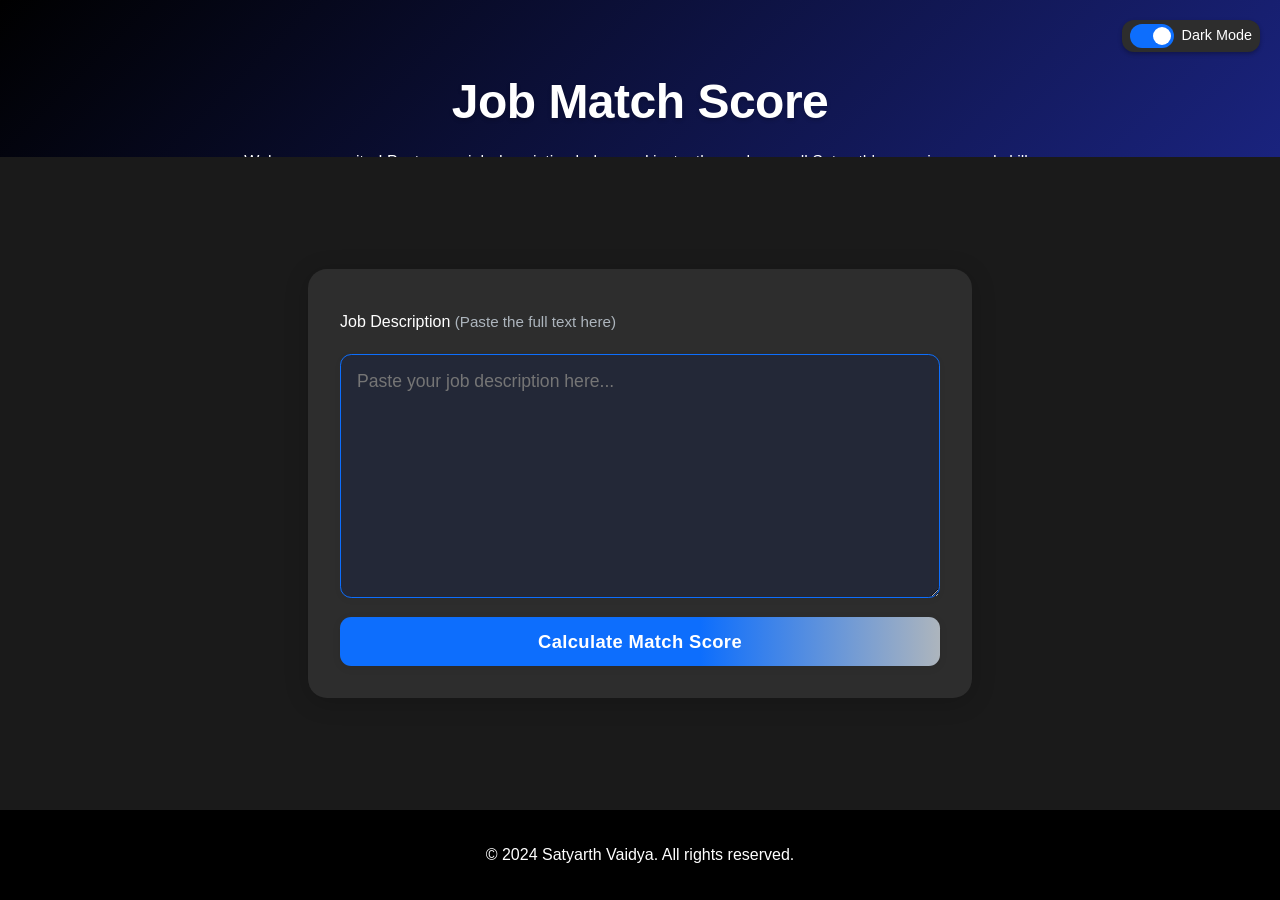
==== job-match.html @ 45ddd3c4 "add job match score page and improve styling" ====
<!DOCTYPE html>
<html lang="en">
  <head>
    <meta charset="UTF-8" />
    <meta name="viewport" content="width=device-width, initial-scale=1.0" />
    <title>Job Match Score - Satyarth Vaidya</title>
    <link rel="stylesheet" href="style.css" />
    <link
      rel="stylesheet"
      href="https://cdnjs.cloudflare.com/ajax/libs/font-awesome/6.0.0/css/all.min.css"
    />
  </head>
  <body>
    <div class="theme-switch-wrapper">
      <label class="theme-switch" for="checkbox">
        <input type="checkbox" id="checkbox" />
        <div class="slider round"></div>
      </label>
      <em>Dark Mode</em>
    </div>
    <header>
      <div class="header-content">
        <h1>Job Match Score</h1>
        <p class="subtitle">
          Welcome, recruiter! Paste your job description below and instantly see
          how well Satyarth's experience and skills match your role. Get a
          quick, AI-powered fit score and summary.
        </p>
      </div>
    </header>
    <main>
      <section class="job-match-section">
        <form id="job-match-form">
          <label for="job-description"
            >Job Description
            <span
              style="
                color: var(--secondary-color);
                font-weight: 400;
                font-size: 0.95em;
              "
              >(Paste the full text here)</span
            ></label
          >
          <textarea
            id="job-description"
            name="job-description"
            rows="10"
            placeholder="Paste your job description here..."
            required
          ></textarea>
          <button type="submit" class="calculate-btn">
            Calculate Match Score
          </button>
        </form>
        <div id="result-section" class="result-section" style="display: none">
          <div class="score-display">
            <span id="match-score"></span>
          </div>
          <div class="score-explanation">
            <p id="match-explanation"></p>
          </div>
          <button
            id="try-again-btn"
            class="try-again-btn"
            style="display: none"
          >
            Try another job
          </button>
        </div>
        <div
          id="loading-indicator"
          class="loading-indicator"
          style="display: none"
        >
          <span class="loading-spinner"></span>
          Analyzing your job description...
        </div>
      </section>
    </main>
    <footer>
      <p>© 2024 Satyarth Vaidya. All rights reserved.</p>
    </footer>
    <script>
      // Theme switch logic (copied from index.html for consistency)
      const toggleSwitch = document.querySelector(
        '.theme-switch input[type="checkbox"]'
      );
      const currentTheme = localStorage.getItem("theme");
      if (!currentTheme) {
        document.documentElement.setAttribute("data-theme", "dark");
        localStorage.setItem("theme", "dark");
        toggleSwitch.checked = true;
      } else {
        document.documentElement.setAttribute("data-theme", currentTheme);
        if (currentTheme === "dark") {
          toggleSwitch.checked = true;
        }
      }
      function switchTheme(e) {
        if (e.target.checked) {
          document.documentElement.setAttribute("data-theme", "dark");
          localStorage.setItem("theme", "dark");
        } else {
          document.documentElement.setAttribute("data-theme", "light");
          localStorage.setItem("theme", "light");
        }
      }
      toggleSwitch.addEventListener("change", switchTheme, false);

      // --- Job Match Score Frontend Logic ---
      const form = document.getElementById("job-match-form");
      const textarea = document.getElementById("job-description");
      const resultSection = document.getElementById("result-section");
      const matchScore = document.getElementById("match-score");
      const matchExplanation = document.getElementById("match-explanation");
      const loadingIndicator = document.getElementById("loading-indicator");
      const tryAgainBtn = document.getElementById("try-again-btn");
      const calculateBtn = form.querySelector(".calculate-btn");

      form.addEventListener("submit", async function (e) {
        e.preventDefault();
        // Hide previous results and show loading
        resultSection.style.display = "none";
        tryAgainBtn.style.display = "none";
        loadingIndicator.style.display = "block";
        calculateBtn.disabled = true;
        textarea.disabled = true;

        // Call backend API
        try {
          //   const response = await fetch("http://localhost:3001/api/job-match", {
          //     method: "POST",
          //     headers: { "Content-Type": "application/json" },
          //     body: JSON.stringify({ jobDescription: textarea.value }),
          //   });
          //   const data = await response.json();

          loadingIndicator.style.display = "none";
          resultSection.style.display = "block";
          tryAgainBtn.style.display = "inline-block";
          const data = {
            score: 90,
            explanation:
              "Satyarth's experience and skills match the job description. The candidate's extensive experience with React, TypeScript, and Redux, as well as their product instincts and background in software development align well with the job description.",
          };
          if (data.score !== undefined && data.explanation) {
            matchScore.textContent = `Match Score: ${data.score}%`;
            matchScore.style.fontSize = "2rem";
            matchScore.style.fontWeight = "bold";
            matchExplanation.textContent = data.explanation;
            matchExplanation.style.color = "";
          } else if (data.error) {
            matchScore.textContent = "Error:";
            matchScore.style.fontSize = "";
            matchScore.style.fontWeight = "";
            matchExplanation.textContent = data.error;
            matchExplanation.style.color = "red";
          } else {
            matchScore.textContent = "Unexpected response:";
            matchScore.style.fontSize = "";
            matchScore.style.fontWeight = "";
            matchExplanation.textContent = JSON.stringify(data, null, 2);
            matchExplanation.style.color = "red";
          }
        } catch (err) {
          matchScore.textContent = "Error:";
          matchScore.style.fontSize = "";
          matchScore.style.fontWeight = "";
          matchExplanation.textContent =
            err.message || "Failed to connect to backend.";
          matchExplanation.style.color = "red";
          loadingIndicator.style.display = "none";
          resultSection.style.display = "block";
          tryAgainBtn.style.display = "inline-block";
        } finally {
          calculateBtn.disabled = false;
          textarea.disabled = false;
        }
      });

      tryAgainBtn.addEventListener("click", function () {
        textarea.value = "";
        resultSection.style.display = "none";
        tryAgainBtn.style.display = "none";
        textarea.focus();
      });
    </script>
  </body>
</html>
---- style.css ----
:root {
  --primary-color: #007bff;
  --secondary-color: #6c757d;
  --background-color: #ffffff;
  --text-color: #333333;
  --section-bg: #f8f9fa;
  --border-color: #dee2e6;
  --header-bg: #2c3e50;
  --header-text: #ffffff;
  --card-shadow: 0 2px 4px rgba(0, 0, 0, 0.1);
  --transition: all 0.3s ease;
}

[data-theme="dark"] {
  --primary-color: #0d6efd;
  --secondary-color: #adb5bd;
  --background-color: #1a1a1a;
  --text-color: #ffffff;
  --section-bg: #2d2d2d;
  --border-color: #404040;
  --header-bg: #000000;
  --header-text: #ffffff;
  --card-shadow: 0 2px 4px rgba(0, 0, 0, 0.3);
}

* {
  margin: 0;
  padding: 0;
  box-sizing: border-box;
}

html,
body {
  height: 100%;
}
body {
  min-height: 100vh;
  display: flex;
  flex-direction: column;
  font-family: "Segoe UI", Tahoma, Geneva, Verdana, sans-serif;
  line-height: 1.6;
  color: var(--text-color);
  background-color: var(--background-color);
  transition: var(--transition);
}

/* Theme Switch */
.theme-switch-wrapper {
  position: fixed;
  top: 20px;
  right: 20px;
  display: flex;
  align-items: center;
  z-index: 100;
  background-color: var(--section-bg);
  padding: 4px 8px;
  border-radius: 12px;
  box-shadow: var(--card-shadow);
}

.theme-switch-wrapper em {
  margin-left: 8px;
  color: var(--text-color);
  font-style: normal;
  font-size: 0.9rem;
}

.theme-switch {
  display: inline-block;
  height: 24px;
  position: relative;
  width: 44px;
}

.theme-switch input {
  display: none;
}

.slider {
  background-color: #ccc;
  bottom: 0;
  cursor: pointer;
  left: 0;
  position: absolute;
  right: 0;
  top: 0;
  transition: 0.4s;
}

.slider:before {
  background-color: #fff;
  bottom: 3px;
  content: "";
  height: 18px;
  left: 3px;
  position: absolute;
  transition: 0.4s;
  width: 18px;
}

input:checked + .slider {
  background-color: var(--primary-color);
}

input:checked + .slider:before {
  transform: translateX(20px);
}

.slider.round {
  border-radius: 34px;
}

.slider.round:before {
  border-radius: 50%;
}

/* Header */
header {
  background: linear-gradient(135deg, var(--header-bg) 0%, #1a237e 100%);
  color: var(--header-text);
  padding: 4rem 2rem;
  text-align: center;
  position: relative;
  overflow: hidden;
}

header::before {
  content: "";
  position: absolute;
  top: 0;
  left: 0;
  right: 0;
  bottom: 0;
  background: url('data:image/svg+xml,<svg width="20" height="20" viewBox="0 0 20 20" xmlns="http://www.w3.org/2000/svg"><rect width="1" height="1" fill="rgba(255,255,255,0.05)"/></svg>');
  opacity: 0.1;
  pointer-events: none;
}

.header-content {
  max-width: 800px;
  margin: 0 auto;
  position: relative;
  z-index: 1;
}

header h1 {
  font-size: 3rem;
  margin-bottom: 0.5rem;
  font-weight: 700;
  letter-spacing: -0.5px;
  text-shadow: 0 2px 4px rgba(0, 0, 0, 0.2);
  animation: fadeInDown 0.8s ease-out;
}

header h2 {
  font-size: 1.8rem;
  font-weight: 400;
  margin-bottom: 1.5rem;
  opacity: 0.9;
  animation: fadeInUp 0.8s ease-out 0.2s backwards;
}

.contact-info {
  margin: 1.5rem 0;
  animation: fadeInUp 0.8s ease-out 0.4s backwards;
}

.social-icons {
  display: flex;
  justify-content: center;
  gap: 1.5rem;
  margin: 1.5rem 0;
  animation: fadeInUp 0.8s ease-out 0.6s backwards;
}

.social-icons a {
  color: var(--header-text);
  font-size: 1.5rem;
  transition: var(--transition);
  padding: 0.8rem;
  border-radius: 50%;
  display: flex;
  align-items: center;
  justify-content: center;
  background: rgba(255, 255, 255, 0.1);
  backdrop-filter: blur(5px);
}

.social-icons a:hover {
  transform: translateY(-3px) scale(1.1);
  color: var(--primary-color);
  background: rgba(255, 255, 255, 0.2);
  box-shadow: 0 4px 12px rgba(0, 0, 0, 0.2);
}

.contact-info p {
  margin: 0.5rem 0;
}

.contact-info a {
  color: var(--header-text);
  text-decoration: none;
}

.contact-info a:hover {
  text-decoration: underline;
}

.resume-btn {
  display: inline-block;
  padding: 0.8rem 1.8rem;
  background: linear-gradient(135deg, var(--primary-color) 0%, #0056b3 100%);
  color: white;
  text-decoration: none;
  border-radius: 25px;
  transition: var(--transition);
  font-weight: 500;
  letter-spacing: 0.5px;
  box-shadow: 0 4px 15px rgba(0, 123, 255, 0.3);
  animation: fadeInUp 0.8s ease-out 0.8s backwards;
}

.resume-btn:hover {
  transform: translateY(-2px);
  box-shadow: 0 6px 20px rgba(0, 123, 255, 0.4);
  background: linear-gradient(135deg, #0056b3 0%, var(--primary-color) 100%);
}

@keyframes fadeInDown {
  from {
    opacity: 0;
    transform: translateY(-20px);
  }
  to {
    opacity: 1;
    transform: translateY(0);
  }
}

@keyframes fadeInUp {
  from {
    opacity: 0;
    transform: translateY(20px);
  }
  to {
    opacity: 1;
    transform: translateY(0);
  }
}

/* Navigation */
nav {
  background-color: var(--section-bg);
  padding: 1rem 0;
  position: sticky;
  top: 0;
  z-index: 90;
  box-shadow: var(--card-shadow);
}

nav ul {
  display: flex;
  justify-content: center;
  list-style: none;
  gap: 2rem;
}

nav a {
  color: var(--text-color);
  text-decoration: none;
  font-weight: 500;
  transition: var(--transition);
}

nav a:hover {
  color: var(--primary-color);
}

/* Main Content */
main {
  max-width: 1200px;
  margin: 0 auto;
  padding: 2rem;
  padding-top: 5rem;
  flex: 1 0 auto;
}

section {
  margin-bottom: 3rem;
  background-color: var(--section-bg);
  border-radius: 8px;
  padding: 2rem;
  box-shadow: var(--card-shadow);
  scroll-margin-top: 80px;
}

section h2 {
  color: var(--primary-color);
  margin-bottom: 1.5rem;
  display: flex;
  align-items: center;
  gap: 0.5rem;
}

/* Experience */
.timeline {
  position: relative;
  padding-left: 3rem;
}

.timeline::before {
  content: "";
  position: absolute;
  left: 1.5rem;
  top: 0;
  bottom: 0;
  width: 2px;
  background: var(--primary-color);
}

.job {
  position: relative;
  margin-bottom: 3rem;
  background: var(--background-color);
  border-radius: 12px;
  padding: 1.5rem;
  box-shadow: var(--card-shadow);
  transition: var(--transition);
  border: 1px solid var(--border-color);
}

.job::before {
  content: "";
  position: absolute;
  left: -1.5rem;
  top: 2.5rem;
  width: 1rem;
  height: 1rem;
  border-radius: 50%;
  background: var(--primary-color);
  border: 3px solid var(--background-color);
  z-index: 1;
  transform: translateX(-50%);
}

.job:hover {
  transform: translateX(10px);
  box-shadow: 0 5px 15px rgba(0, 0, 0, 0.1);
}

.job:hover::before {
  background: var(--primary-color);
  box-shadow: 0 0 0 4px rgba(0, 123, 255, 0.2);
}

.job-header {
  display: flex;
  align-items: flex-start;
  gap: 1.5rem;
  margin-bottom: 1.5rem;
}

.company-logo {
  width: 60px;
  height: 60px;
  border-radius: 12px;
  overflow: hidden;
  background: white;
  padding: 0.5rem;
  box-shadow: 0 2px 5px rgba(0, 0, 0, 0.1);
  flex-shrink: 0;
}

.company-logo img {
  width: 100%;
  height: 100%;
  object-fit: contain;
}

.job-title {
  flex: 1;
}

.job-title h3 {
  color: var(--text-color);
  margin-bottom: 0.5rem;
  font-size: 1.3rem;
}

.job-title h4 {
  color: var(--primary-color);
  font-weight: 500;
  margin-bottom: 0.5rem;
}

.job-title .date {
  color: var(--secondary-color);
  font-size: 0.9rem;
  display: flex;
  align-items: center;
  gap: 0.5rem;
}

.job-content {
  margin-left: 75px;
}

.job-content ul {
  margin-left: 1.5rem;
  margin-bottom: 1.5rem;
}

.job-content li {
  margin-bottom: 0.5rem;
  position: relative;
}

.tech-stack {
  display: flex;
  flex-wrap: wrap;
  gap: 0.5rem;
  margin-top: 1rem;
}

.tech-stack span {
  background-color: var(--primary-color);
  color: white;
  padding: 0.3rem 0.8rem;
  border-radius: 15px;
  font-size: 0.9rem;
}

/* Education */
.education-container {
  display: flex;
  flex-direction: column;
  gap: 2rem;
}

.education-item {
  background: var(--background-color);
  border-radius: 12px;
  padding: 1.5rem;
  box-shadow: var(--card-shadow);
  transition: var(--transition);
  border: 1px solid var(--border-color);
}

.education-item:hover {
  transform: translateY(-5px);
  box-shadow: 0 5px 15px rgba(0, 0, 0, 0.1);
}

.education-header {
  display: flex;
  align-items: center;
  gap: 1.5rem;
  margin-bottom: 1rem;
}

.school-logo {
  width: 80px;
  height: 80px;
  border-radius: 50%;
  overflow: hidden;
  background: white;
  padding: 0.5rem;
  box-shadow: 0 2px 5px rgba(0, 0, 0, 0.1);
}

.school-logo img {
  width: 100%;
  height: 100%;
  object-fit: contain;
}

.school-info h3 {
  color: var(--text-color);
  margin-bottom: 0.5rem;
  font-size: 1.3rem;
}

.location {
  color: var(--secondary-color);
  font-size: 0.9rem;
  display: flex;
  align-items: center;
  gap: 0.5rem;
}

.education-details {
  margin-left: 95px;
}

.degree {
  color: var(--text-color);
  margin-bottom: 1rem;
  font-weight: 500;
}

.education-meta {
  display: grid;
  grid-template-columns: repeat(2, 1fr);
  gap: 1rem;
  margin-top: 1rem;
  padding-top: 1rem;
  border-top: 1px solid var(--border-color);
}

.meta-item {
  display: flex;
  align-items: center;
  gap: 0.5rem;
  color: var(--secondary-color);
  font-size: 0.9rem;
}

.meta-item i {
  color: var(--primary-color);
  width: 20px;
  text-align: center;
}

.meta-item span {
  flex: 1;
}

@media (max-width: 768px) {
  .education-header {
    flex-direction: column;
    text-align: center;
    gap: 1rem;
  }

  .education-details {
    margin-left: 0;
    text-align: center;
  }

  .education-meta {
    grid-template-columns: 1fr;
    gap: 0.5rem;
  }

  .meta-item {
    justify-content: center;
  }

  .timeline {
    padding-left: 2rem;
  }

  .timeline::before {
    left: 1rem;
  }

  .job::before {
    left: -1rem;
  }
}

/* Skills */
.skills-container {
  display: grid;
  grid-template-columns: repeat(auto-fit, minmax(250px, 1fr));
  gap: 2rem;
}

.skill-category h3 {
  color: var(--text-color);
  margin-bottom: 1rem;
}

.skill-tags {
  display: flex;
  flex-wrap: wrap;
  gap: 0.5rem;
}

.skill-tags span {
  background-color: var(--primary-color);
  color: white;
  padding: 0.3rem 0.8rem;
  border-radius: 15px;
  font-size: 0.9rem;
}

/* Projects */
.project {
  margin-bottom: 2rem;
  padding-bottom: 2rem;
  border-bottom: 1px solid var(--border-color);
}

.project:last-child {
  border-bottom: none;
  padding-bottom: 0;
}

.project h3 {
  color: var(--text-color);
  margin-bottom: 0.5rem;
}

.project ul {
  margin-left: 1.5rem;
  margin-bottom: 1rem;
}

/* Footer */
footer {
  text-align: center;
  padding: 2rem;
  background-color: var(--header-bg);
  color: var(--header-text);
  margin-top: 3rem;
  flex-shrink: 0;
}

/* Responsive Design */
@media (max-width: 768px) {
  header {
    padding: 3rem 1rem;
  }

  header h1 {
    font-size: 2.2rem;
  }

  header h2 {
    font-size: 1.4rem;
  }

  nav ul {
    flex-direction: column;
    align-items: center;
    gap: 1rem;
  }

  main {
    padding: 1rem;
  }

  section {
    padding: 1.5rem;
  }

  .skills-container {
    grid-template-columns: 1fr;
  }

  .tech-stack,
  .skill-tags {
    justify-content: center;
  }

  .timeline {
    padding-left: 2rem;
  }

  .timeline::before {
    left: 1rem;
  }

  .job::before {
    left: -1rem;
  }

  .job-header {
    flex-direction: column;
    align-items: center;
    text-align: center;
    gap: 1rem;
  }

  .job-content {
    margin-left: 0;
  }

  .job-title .date {
    justify-content: center;
  }

  .social-icons {
    gap: 1rem;
  }

  .social-icons a {
    font-size: 1.3rem;
    padding: 0.6rem;
  }
}

/* Animations */
@keyframes fadeIn {
  from {
    opacity: 0;
    transform: translateY(20px);
  }
  to {
    opacity: 1;
    transform: translateY(0);
  }
}

section {
  animation: fadeIn 0.5s ease-out;
}

/* Job Match Page Styles */
.job-match-section {
  max-width: 700px;
  margin: 2rem auto;
  background: var(--background-color);
  border-radius: 1.2rem;
  box-shadow: 0 4px 24px rgba(0, 0, 0, 0.08);
  padding: 2.5rem 2rem 2rem 2rem;
  display: flex;
  flex-direction: column;
  align-items: center;
}

#job-match-form {
  width: 100%;
  display: flex;
  flex-direction: column;
  gap: 1.2rem;
}

#job-description {
  width: 100%;
  min-height: 160px;
  padding: 1rem;
  border: 1.5px solid var(--primary-color);
  border-radius: 0.7rem;
  font-size: 1.1rem;
  font-family: inherit;
  background: var(--section-bg);
  color: var(--text-color);
  transition: border 0.2s, box-shadow 0.2s;
  resize: vertical;
  box-shadow: 0 2px 8px rgba(0, 0, 0, 0.03);
}
#job-description:focus {
  outline: none;
  border: 2px solid var(--primary-color);
  box-shadow: 0 0 0 2px rgba(0, 123, 255, 0.1);
}

.calculate-btn {
  background: linear-gradient(
    90deg,
    var(--primary-color) 60%,
    var(--secondary-color) 100%
  );
  color: #fff;
  font-size: 1.15rem;
  font-weight: 600;
  border: none;
  border-radius: 0.7rem;
  padding: 0.85rem 0;
  cursor: pointer;
  box-shadow: 0 2px 8px rgba(0, 0, 0, 0.08);
  transition: background 0.2s, transform 0.1s;
  width: 100%;
  letter-spacing: 0.02em;
}
.calculate-btn:hover:not(:disabled) {
  background: linear-gradient(
    90deg,
    var(--primary-color) 60%,
    var(--secondary-color) 100%
  );
  opacity: 0.92;
  transform: translateY(-2px) scale(1.02);
}
.calculate-btn:disabled {
  opacity: 0.6;
  cursor: not-allowed;
}

.result-section {
  margin-top: 2rem;
  width: 100%;
  background: var(--section-bg);
  border-radius: 0.7rem;
  box-shadow: 0 2px 8px rgba(0, 0, 0, 0.04);
  padding: 1.5rem 1.2rem;
  display: flex;
  flex-direction: column;
  align-items: center;
  animation: fadeIn 0.5s;
}

.score-display {
  font-size: 2.2rem;
  font-weight: 700;
  color: var(--primary-color);
  margin-bottom: 0.5rem;
}

.score-explanation {
  font-size: 1.1rem;
  color: var(--text-color);
  text-align: center;
  margin-bottom: 1rem;
}

.try-again-btn {
  background: var(--section-bg);
  color: var(--primary-color);
  border: 1.5px solid var(--primary-color);
  border-radius: 0.7rem;
  padding: 0.6rem 1.5rem;
  font-size: 1rem;
  font-weight: 500;
  cursor: pointer;
  transition: background 0.2s, color 0.2s, border 0.2s;
}
.try-again-btn:hover {
  background: var(--primary-color);
  color: #fff;
  border: 1.5px solid var(--secondary-color);
}

.loading-indicator {
  margin-top: 1.5rem;
  font-size: 1.1rem;
  color: var(--primary-color);
  font-weight: 500;
  letter-spacing: 0.03em;
  display: flex;
  align-items: center;
  gap: 0.7rem;
}

/* Spinner styles */
.loading-spinner {
  width: 28px;
  height: 28px;
  border: 4px solid var(--primary-color);
  border-top: 4px solid var(--section-bg);
  border-radius: 50%;
  animation: spin 1s linear infinite;
}
@keyframes spin {
  0% {
    transform: rotate(0deg);
  }
  100% {
    transform: rotate(360deg);
  }
}

/* Dark mode overrides */
[data-theme="dark"] .job-match-section {
  background: var(--section-bg);
  box-shadow: 0 4px 24px rgba(0, 0, 0, 0.18);
}
[data-theme="dark"] #job-description {
  background: #232837;
  color: #f1f1f1;
  border: 1.5px solid var(--primary-color);
}
[data-theme="dark"] #job-description:focus {
  border: 2px solid var(--primary-color);
  box-shadow: 0 0 0 2px rgba(0, 198, 255, 0.1);
}
[data-theme="dark"] .result-section {
  background: #232837;
  color: #f1f1f1;
}
[data-theme="dark"] .score-explanation {
  color: #e0e6f7;
}
[data-theme="dark"] .try-again-btn {
  background: #232837;
  color: var(--primary-color);
  border: 1.5px solid var(--primary-color);
}
[data-theme="dark"] .try-again-btn:hover {
  background: var(--primary-color);
  color: #232837;
  border: 1.5px solid var(--secondary-color);
}
[data-theme="dark"] .loading-indicator {
  color: var(--primary-color);
}

@media (min-width: 900px) {
  .job-match-section {
    max-width: 900px;
  }
  #job-description {
    min-width: 600px;
    max-width: 800px;
  }
}
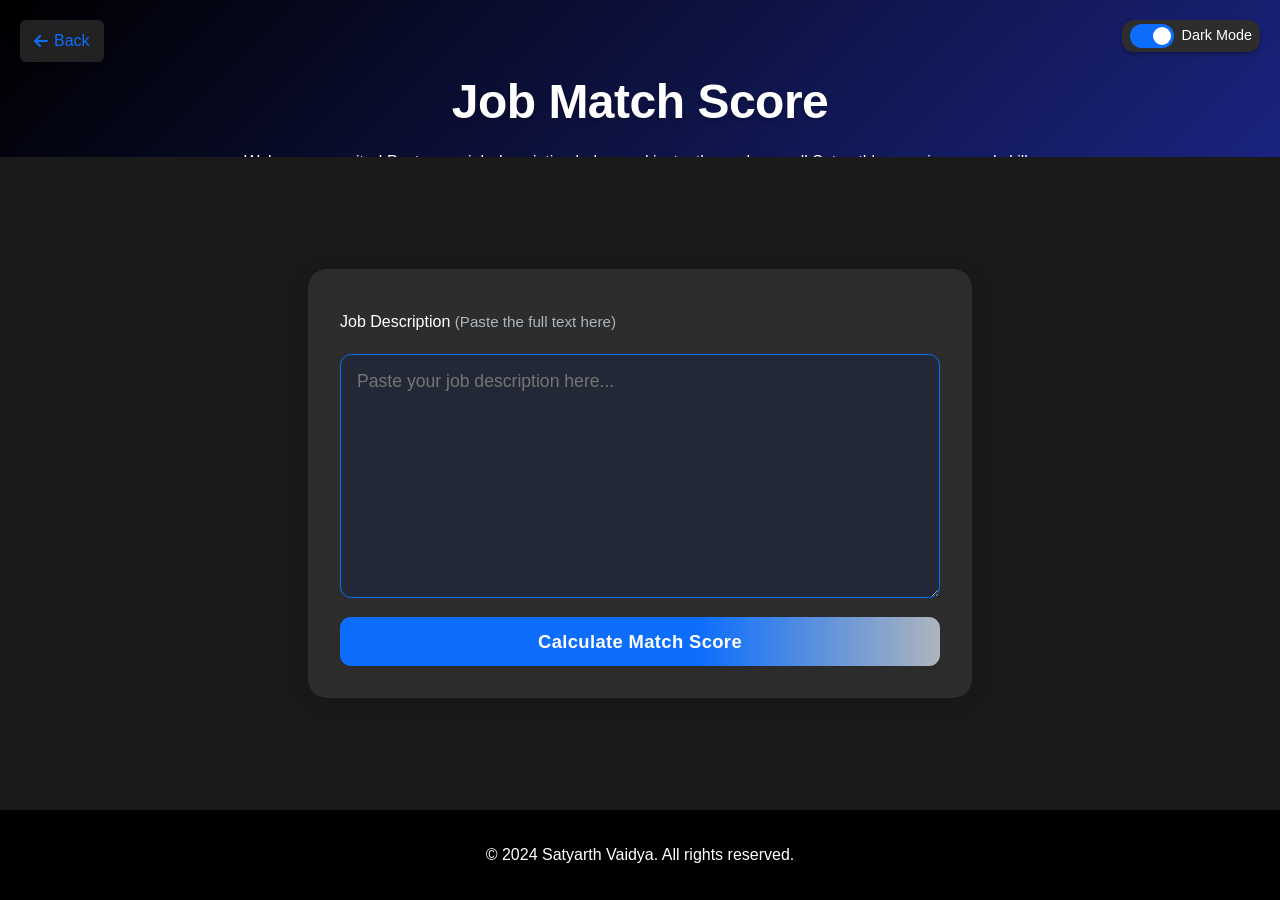
==== commit 9a683917: "feat: adding back button job score page" ====
--- a/job-match.html
+++ b/job-match.html
@@ -18,6 +18,28 @@
       </label>
       <em>Dark Mode</em>
     </div>
+    <a
+      href="index.html"
+      class="back-btn"
+      style="
+        position: absolute;
+        top: 20px;
+        left: 20px;
+        display: flex;
+        align-items: center;
+        gap: 6px;
+        background: var(--background-secondary, #222);
+        color: var(--primary-color, #fff);
+        padding: 8px 14px;
+        border-radius: 6px;
+        text-decoration: none;
+        font-weight: 500;
+        box-shadow: 0 2px 8px rgba(0, 0, 0, 0.08);
+        z-index: 1000;
+      "
+    >
+      <i class="fas fa-arrow-left"></i> Back
+    </a>
     <header>
       <div class="header-content">
         <h1>Job Match Score</h1>
@@ -129,21 +151,19 @@
 
         // Call backend API
         try {
-          //   const response = await fetch("http://localhost:3001/api/job-match", {
-          //     method: "POST",
-          //     headers: { "Content-Type": "application/json" },
-          //     body: JSON.stringify({ jobDescription: textarea.value }),
-          //   });
-          //   const data = await response.json();
+          const response = await fetch(
+            "https://job-match-backend-hwvs.onrender.com/api/job-match",
+            {
+              method: "POST",
+              headers: { "Content-Type": "application/json" },
+              body: JSON.stringify({ jobDescription: textarea.value }),
+            }
+          );
+          const data = await response.json();
 
           loadingIndicator.style.display = "none";
           resultSection.style.display = "block";
           tryAgainBtn.style.display = "inline-block";
-          const data = {
-            score: 90,
-            explanation:
-              "Satyarth's experience and skills match the job description. The candidate's extensive experience with React, TypeScript, and Redux, as well as their product instincts and background in software development align well with the job description.",
-          };
           if (data.score !== undefined && data.explanation) {
             matchScore.textContent = `Match Score: ${data.score}%`;
             matchScore.style.fontSize = "2rem";
